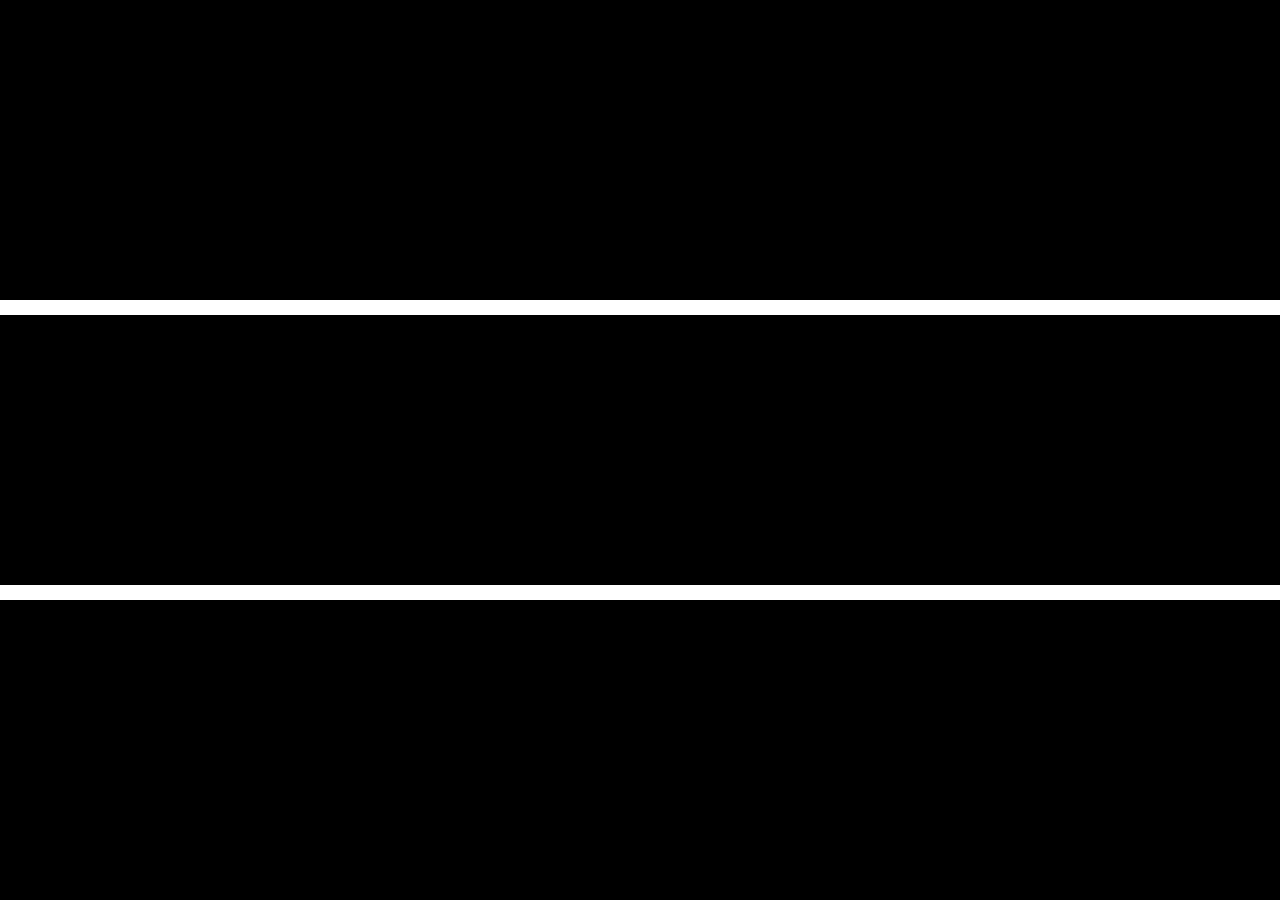
==== session 8/index.html @ 018906af "Add session 8" ====
<!DOCTYPE html>
<html lang="en">
<head>
    <meta charset="UTF-8">
    <meta name="viewport" content="width=device-width, initial-scale=1.0">
    <title>Document</title>
    <link rel="stylesheet" href="css/style.css">
</head>
<body>
    <div class="road">
        <img src="images/yellow car.avif" alt="Car" class="car">
    </div>
    
</body>
</html>
---- session 8/css/style.css ----
* {
    margin: 0;
    padding: 0;
    box-sizing: border-box;
}

body {
    background-color: #000;
    display: flex;
    justify-content: center;
    align-items: center;
    min-height: 100vh;
    overflow: hidden; 

}
.road {
    width: 100%;
    height: 300px;
    background-color: #000;
    position: relative;
    display: flex;
    align-items: center;
    border-top: 15px solid #fff;   
    border-bottom: 15px solid #fff;
}

.car {
    width: 180px;
    position: absolute;
    left: -200px; 
    
    
    animation: drive 5s linear infinite;
    cursor: pointer;
}


.car:hover {
    animation-play-state: paused;
}


@keyframes drive {
    0% {
        left: -200px;
    }
    100% {
        left: 100%; 
    }
}
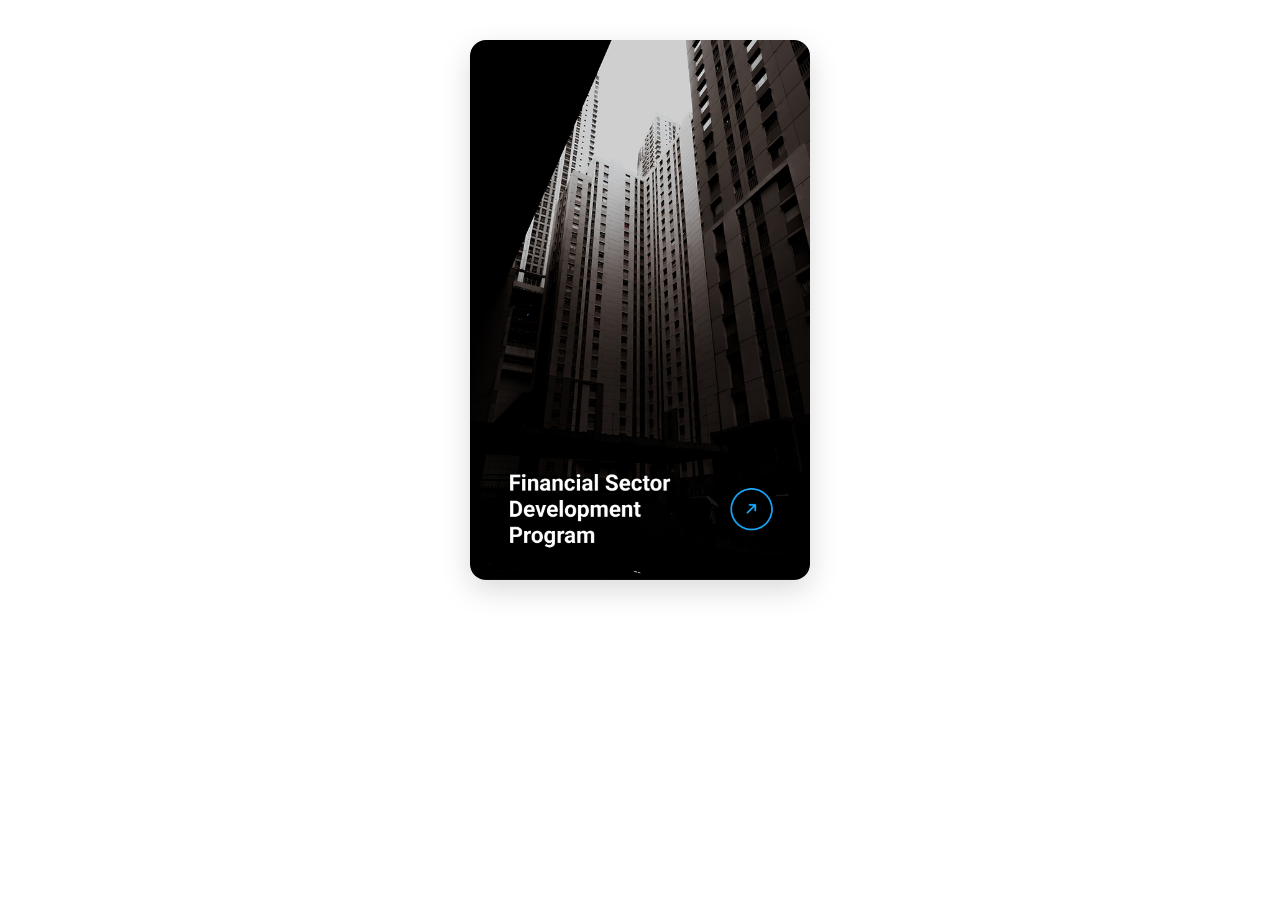
==== commit ec9e415e: "Add session 8" ====
--- a/session 8/index.html
+++ b/session 8/index.html
@@ -5,11 +5,35 @@
     <meta name="viewport" content="width=device-width, initial-scale=1.0">
     <title>Document</title>
     <link rel="stylesheet" href="css/style.css">
+    <link rel="stylesheet" href="https://cdnjs.cloudflare.com/ajax/libs/font-awesome/6.5.1/css/all.min.css">
 </head>
 <body>
-    <div class="road">
+   <!------- <div class="road">
         <img src="images/yellow car.avif" alt="Car" class="car">
+    </div> 
+    <div class="flip-card">
+  <div class="card-inner">--->
+    
+    <div class="flip-card">
+  <div class="card-inner">
+    
+    <div class="card-front">
+      <img src="images/front.png" alt="front-content" class="bg-img">
     </div>
-    
+
+    <div class="card-back">
+        <div class="anim-item back-icon">
+      <i class="fa-light fa-map"></i></div>
+      <h2 class="anim-item back-title">Financial Sector<br>Development<br>Program</h2>
+      <p class="anim-item back-desc">
+        The Program aims to develop a diversified and effective financial sector to support the development of the Saudi Arabia's economy.
+      </p>
+      <div class="anim-item back-footer">
+        
+        <button class="circle-btn"></button>
+    </div>
+
+  </div>
+</div>
 </body>
 </html>
--- a/session 8/css/style.css
+++ b/session 8/css/style.css
@@ -1,5 +1,5 @@
 
-* {
+/******* {
     margin: 0;
     padding: 0;
     box-sizing: border-box;
@@ -50,3 +50,102 @@
     }
 }
 
+/***** flip-card******/
+.flip-card {
+  width: 340px;
+  height: 540px;
+  perspective: 1000px;
+  margin: 40px auto;
+}
+
+.card-inner {
+  position: relative;
+  width: 100%;
+  height: 100%;
+  transition: transform 1s;
+  transform-style: preserve-3d;
+  border-radius: 16px;
+  box-shadow: 0 10px 30px rgba(0, 0, 0, 0.15);
+}
+
+.flip-card:hover .card-inner {
+  transform: rotateY(180deg);
+}
+
+.card-front, .card-back {
+  position: absolute;
+  top: 0;
+  left: 0;
+  width: 100%;
+  height: 100%;
+  border-radius: 16px;
+  -webkit-backface-visibility: hidden;
+  backface-visibility: hidden;
+  overflow: hidden;
+}
+
+/* الصورة الخلفية مع ضمان عدم تغطيتها للنص */
+.bg-img {
+  position: absolute;
+  top: 0;
+  left: 0;
+  width: 100%;
+  height: 100%;
+  object-fit: cover;
+  z-index: 1;
+}
+
+.card-back {
+  transform: rotateY(180deg);
+}
+
+/* حاوية الكلام لتظهر فوق الصورة بالكامل */
+.back-text-container {
+  position: relative;
+  z-index: 2;
+  padding: 30px;
+  height: 100%;
+  display: flex;
+  flex-direction: column;
+}
+
+.back-title {
+  font-size: 24px;
+  font-weight: 800;
+  color: #1e293b;
+  line-height: 1.2;
+  margin-top: 110px;
+  margin-bottom: 16px;
+}
+
+.back-desc {
+  font-size: 14px;
+  color: #334155;
+  line-height: 1.6;
+  margin: 0;
+}
+.back-icon {
+  margin-top: 40px;
+  margin-bottom: 15px;
+}
+
+.back-icon i {
+  font-size: 50px;
+  color: green;
+}
+/* حركة الأنيميشن */
+.anim-item {
+  opacity: 0;
+  transform: translateY(25px);
+  transition: opacity 0.6s ease, transform 0.6s ease;
+}
+
+.flip-card:hover .anim-item {
+  opacity: 1;
+  transform: translateY(0);
+}
+
+.flip-card:hover .back-icon   { transition-delay: 0.5s; }
+.flip-card:hover .back-title  { transition-delay: 0.5s; }
+.flip-card:hover .back-desc   { transition-delay: 0.5s; }
+.flip-card:hover .back-footer { transition-delay: 0.5s; }
